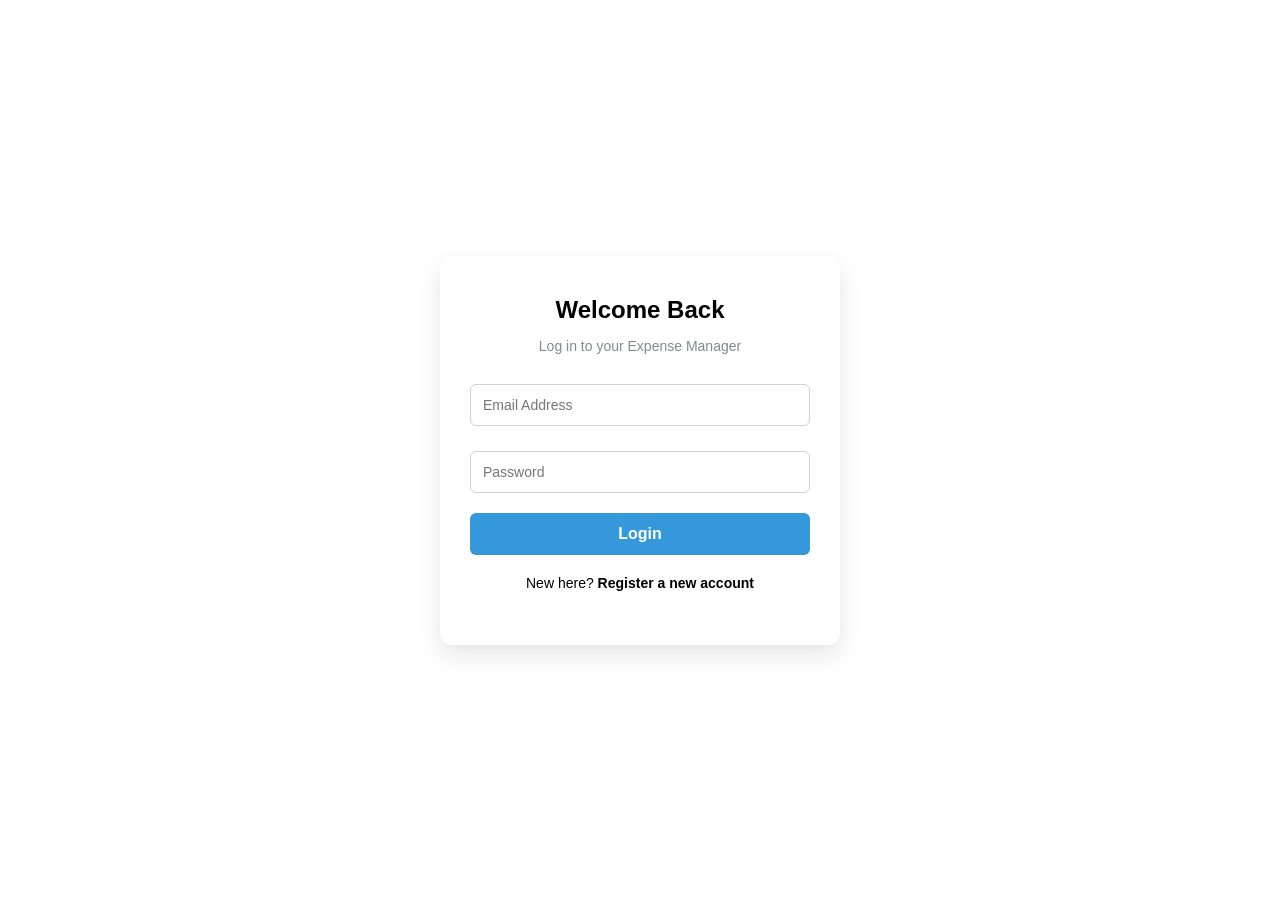
==== index.html @ cef09f74 "Add files via upload" ====
<!DOCTYPE html>
<html lang="en">
<head>
    <meta charset="UTF-8">
    <meta name="viewport" content="width=device-width, initial-scale=1.0">
    <title>Expense Manager - Login</title>
    <link rel="stylesheet" href="style.css">
</head>
<body class="auth-body">

    <div class="auth-container">
        
        <div id="login-panel" class="auth-box">
            <h2>Welcome Back</h2>
            <p class="subtitle">Log in to your Expense Manager</p>

            <div class="input-group">
                <input type="email" id="login-email" placeholder="Email Address" required>
            </div>
            <div class="input-group">
                <input type="password" id="login-password" placeholder="Password" required>
            </div>

            <button id="login-submit" class="login-btn">Login</button>

            <p class="toggle-text">
                New here? <span id="show-register" class="toggle-link">Register a new account</span>
            </p>
        </div>

        <div id="register-panel" class="auth-box" style="display: none;">
            <h2>Create Account</h2>
            <p class="subtitle">Start tracking your expenses today</p>

            <div class="input-group">
                <input type="text" id="reg-fullname" placeholder="Full Name" required>
            </div>
            <div class="input-group">
                <input type="email" id="reg-email" placeholder="Email (e.g., @gmail.com)" required>
            </div>
            <div class="input-group">
                <input type="password" id="reg-password" placeholder="Create Password" required>
            </div>

            <button id="register-submit" class="login-btn">Register</button>

            <p class="toggle-text">
                Already have an account? <span id="show-login" class="toggle-link">Login here</span>
            </p>
        </div>

    </div>

    <script src="auth.js"></script>
</body>
</html>
---- style.css ----
/* =========================================
   GLOBAL & LOGIN STYLES
   ========================================= */
body {
    font-family: 'Segoe UI', Tahoma, Geneva, Verdana, sans-serif;
    background-color: #f0f4f8;
    display: flex;
    justify-content: center;
    align-items: center;
    height: 100vh;
    margin: 0;
}

.login-box {
    background-color: white;
    padding: 40px;
    border-radius: 12px;
    box-shadow: 0 8px 20px rgba(0,0,0,0.1);
    width: 100%;
    max-width: 350px;
    text-align: center;
}

.login-box h2 {
    color: #2c3e50;
    margin-bottom: 25px;
    font-size: 24px;
}

.input-group {
    margin-bottom: 20px;
    text-align: left;
}

.input-group input {
    width: 100%;
    padding: 12px;
    margin-top: 5px;
    border: 1px solid #ccd1d9;
    border-radius: 6px;
    box-sizing: border-box;
    font-size: 14px;
}

.login-btn {
    width: 100%;
    padding: 12px;
    background-color: #3498db;
    color: white;
    border: none;
    border-radius: 6px;
    font-size: 16px;
    cursor: pointer;
    font-weight: bold;
    transition: background-color 0.3s ease;
}

.login-btn:hover {
    background-color: #2980b9;
}

.register-link {
    display: block;
    margin-top: 20px;
    color: #7f8c8d;
    text-decoration: none;
    font-size: 14px;
    transition: color 0.3s ease;
}

.register-link:hover {
    color: #3498db;
    text-decoration: underline;
}

/* =========================================
   DASHBOARD SPECIFIC STYLES
   ========================================= */
.dashboard-body {
    display: flex;
    justify-content: flex-start;
    align-items: stretch;
    height: 100vh;
    margin: 0;
    background-color: #f0f4f8;
    transition: background-color 0.3s ease; /* Smooth dark mode transition */
}

/* Sidebar Styling */
.sidebar {
    width: 250px;
    background-color: #2c3e50;
    color: white;
    padding-top: 20px;
    transition: background-color 0.3s ease;
}

.sidebar h2 {
    text-align: center;
    color: #3498db; 
    margin-bottom: 40px;
    letter-spacing: 1px;
}

.sidebar a {
    display: block;
    color: #ccd1d9;
    padding: 15px 25px;
    text-decoration: none;
    font-size: 16px;
    transition: background-color 0.3s ease;
}

.sidebar a:hover, .sidebar a.active {
    background-color: #34495e;
    color: white;
    border-left: 4px solid #3498db; 
}

.sidebar .logout {
    margin-top: 50px;
    color: #e74c3c; 
}

/* Main Content Area */
.main-content {
    flex: 1; 
    padding: 40px;
    overflow-y: auto; 
}

.main-content header h1 {
    margin-top: 0;
    color: #2c3e50;
    margin-bottom: 10px;
}

/* Budget Input Area */
.budget-input-area {
    margin-bottom: 40px;
    font-size: 18px;
    color: #2c3e50;
    font-weight: bold;
}

.budget-input-area input {
    padding: 10px;
    border: 1px solid #ccd1d9;
    border-radius: 6px;
    font-size: 16px;
    margin-left: 10px;
    width: 200px;
}

/* =========================================
   THE BALANCE BOX
   ========================================= */
.balance-wrapper {
    display: flex;
    justify-content: center;
    margin-bottom: 50px;
}

.balance-card {
    background-color: #2c3e50;
    padding: 30px;
    border-radius: 12px;
    box-shadow: 0 8px 20px rgba(0,0,0,0.15);
    width: 100%;
    max-width: 350px;
    text-align: center;
}

.balance-card h3 {
    margin: 0 0 10px 0;
    color: #ccd1d9;
    font-size: 16px;
    text-transform: uppercase;
}

.balance-card p {
    margin: 0;
    font-size: 36px;
    font-weight: bold;
    color: white;
    transition: color 0.5s ease; 
}

/* =========================================
   ENTER EXPENSE SECTION
   ========================================= */
.expense-section {
    display: flex;
    flex-direction: column;
    align-items: center; 
}

.expense-section h2 {
    color: #2c3e50;
    margin-bottom: 20px;
}

.expense-box {
    background-color: white;
    padding: 30px;
    border-radius: 12px;
    box-shadow: 0 4px 15px rgba(0,0,0,0.05);
    width: 100%;
    max-width: 400px;
    transition: background-color 0.3s ease;
}

/* =========================================
   EXPENSE HISTORY TABLE STYLES
   ========================================= */
.expense-history {
    display: flex;
    flex-direction: column;
    align-items: center;
    margin-top: 50px;
    margin-bottom: 50px;
    width: 100%; 
}

.expense-table {
    width: 90%; 
    max-width: 1200px; 
    border-collapse: collapse; 
    background-color: white;
    box-shadow: 0 8px 25px rgba(0,0,0,0.08); 
    border-radius: 16px; 
    overflow: hidden; 
    transition: background-color 0.3s ease;
}

.expense-table th, .expense-table td {
    padding: 18px 25px; 
    text-align: left;
    border-bottom: 1px solid #f0f4f8;
}

.expense-table th {
    background-color: #3498db; 
    color: white;
    font-weight: bold;
    font-size: 16px;
}

.expense-table tr:last-child td {
    border-bottom: none;
}

.expense-table tbody tr:hover {
    background-color: #f9fbfd;
}

/* Styling for the Notes column in the Transactions Popup */
.expense-table td:nth-child(4) {
    font-style: italic;
    color: #7f8c8d;
    max-width: 200px;
    white-space: nowrap;
    overflow: hidden;
    text-overflow: ellipsis;
}

/* =========================================
   MODALS (SETTINGS & TRANSACTIONS)
   ========================================= */
.modal-overlay {
    display: none; 
    position: fixed;
    top: 0;
    left: 0;
    width: 100%;
    height: 100%;
    background-color: rgba(0, 0, 0, 0.6); 
    justify-content: center;
    align-items: center;
    z-index: 1000; 
}

.modal-box {
    background-color: white;
    padding: 30px;
    border-radius: 12px;
    width: 100%;
    max-width: 400px;
    position: relative; 
    box-shadow: 0 10px 30px rgba(0,0,0,0.2);
    transition: background-color 0.3s ease;
}

.modal-box h2 {
    margin-top: 0;
    color: #2c3e50;
    border-bottom: 1px solid #f0f4f8;
    padding-bottom: 15px;
}

.setting-option {
    display: flex;
    justify-content: space-between;
    align-items: center;
    margin-top: 20px;
}

.setting-option p {
    color: #2c3e50;
    font-weight: bold;
    margin: 0;
}

.close-btn {
    position: absolute;
    top: 15px;
    right: 20px;
    font-size: 28px;
    color: #7f8c8d;
    cursor: pointer;
    transition: color 0.3s;
}

.close-btn:hover {
    color: #e74c3c; 
}

/* Table scroll wrapper for the transactions popup */
.transaction-table-wrapper {
    max-height: 400px;
    overflow-y: auto;
    margin-top: 20px;
    border-radius: 12px;
}

/* =========================================
   DARK MODE STYLES (THE MASTER OVERRIDE)
   ========================================= */

/* 1. Main Backgrounds */
body.dark-mode { background-color: #121212 !important; }
body.dark-mode .dashboard-body { background-color: #121212; }
body.dark-mode .sidebar { background-color: #1e1e24; }

/* 2. Text Colors */
body.dark-mode h1, 
body.dark-mode h2, 
body.dark-mode .budget-input-area,
body.dark-mode .setting-option p {
    color: #ffffff;
}

/* 3. White Boxes to Dark Grey */
body.dark-mode .expense-box, 
body.dark-mode .expense-table,
body.dark-mode .modal-box {
    background-color: #1e1e24;
    color: #e0e0e0;
    box-shadow: 0 8px 25px rgba(0,0,0,0.5);
}

body.dark-mode .modal-box h2 {
    border-bottom-color: #333;
}

/* 4. Input Fields */
body.dark-mode input {
    background-color: #2b2b36;
    color: white;
    border: 1px solid #444;
}

/* 5. Table Fixes */
body.dark-mode .expense-table th {
    background-color: #2b2b36;
    color: #3498db;
}

body.dark-mode .expense-table td {
    border-bottom: 1px solid #2b2b36;
}

body.dark-mode .expense-table tbody tr:hover {
    background-color: #2b2b36;
}

/* 6. Close Button Fixes */
body.dark-mode .close-btn {
    color: #e0e0e0;
}
body.dark-mode .close-btn:hover {
    color: #e74c3c;
}

.delete-btn {
    background-color: #e74c3c;
    color: white;
    border: none;
    padding: 6px 12px;
    border-radius: 4px;
    cursor: pointer;
    font-size: 12px;
    font-weight: bold;
    transition: background-color 0.2s ease;
}

.delete-btn:hover {
    background-color: #c0392b; /* Darker red on hover */
}

/* Dark mode adjustment for the delete button */
body.dark-mode .delete-btn {
    background-color: #ff5252;
}

body.dark-mode .delete-btn:hover {
    background-color: #d50000;
}
/* =========================================
   AI ADVISOR STYLES
   ========================================= */
.ai-card {
    background: linear-gradient(135deg, #2c3e50, #4ca1af);
    padding: 30px;
    border-radius: 12px;
    box-shadow: 0 8px 20px rgba(0,0,0,0.15);
    width: 100%;
    max-width: 350px;
    display: flex;
    flex-direction: column;
    justify-content: center;
}

.ai-card h3 {
    margin: 0 0 10px 0;
    color: #a8e6cf; /* A nice mint green for the AI header */
    font-size: 16px;
    text-transform: uppercase;
}

#ai-advice-text {
    margin: 0;
    font-size: 16px;
    color: white;
    line-height: 1.5;
    font-style: italic;
    transition: opacity 0.5s ease;
}

/* Dark Mode fix for the wrapper */
body.dark-mode .ai-card {
    background: linear-gradient(135deg, #1e1e24, #2b5876);
}
 body.dark-mode #chat-window { background: #2b2b36; border-color: #444; color: white; }
 /* =========================================
   AUTHENTICATION PAGE STYLES
========================================= */
.auth-body {
    display: flex;
    justify-content: center;
    align-items: center;
    height: 100vh;
    margin: 0;
    background-color: var(--bg-color);
}

.auth-container {
    width: 100%;
    max-width: 400px;
    padding: 20px;
}

.auth-box {
    background-color: var(--card-bg);
    padding: 40px 30px;
    border-radius: 12px;
    box-shadow: 0 10px 25px rgba(0, 0, 0, 0.1);
    text-align: center;
}

.auth-box h2 {
    margin-top: 0;
    margin-bottom: 5px;
    color: var(--text-color);
}

.subtitle {
    color: #7f8c8d;
    font-size: 14px;
    margin-bottom: 25px;
}

.toggle-text {
    margin-top: 20px;
    font-size: 14px;
    color: var(--text-color);
}

.toggle-link {
    color: var(--accent-color);
    font-weight: bold;
    cursor: pointer;
    text-decoration: none;
}

.toggle-link:hover {
    text-decoration: underline;
}
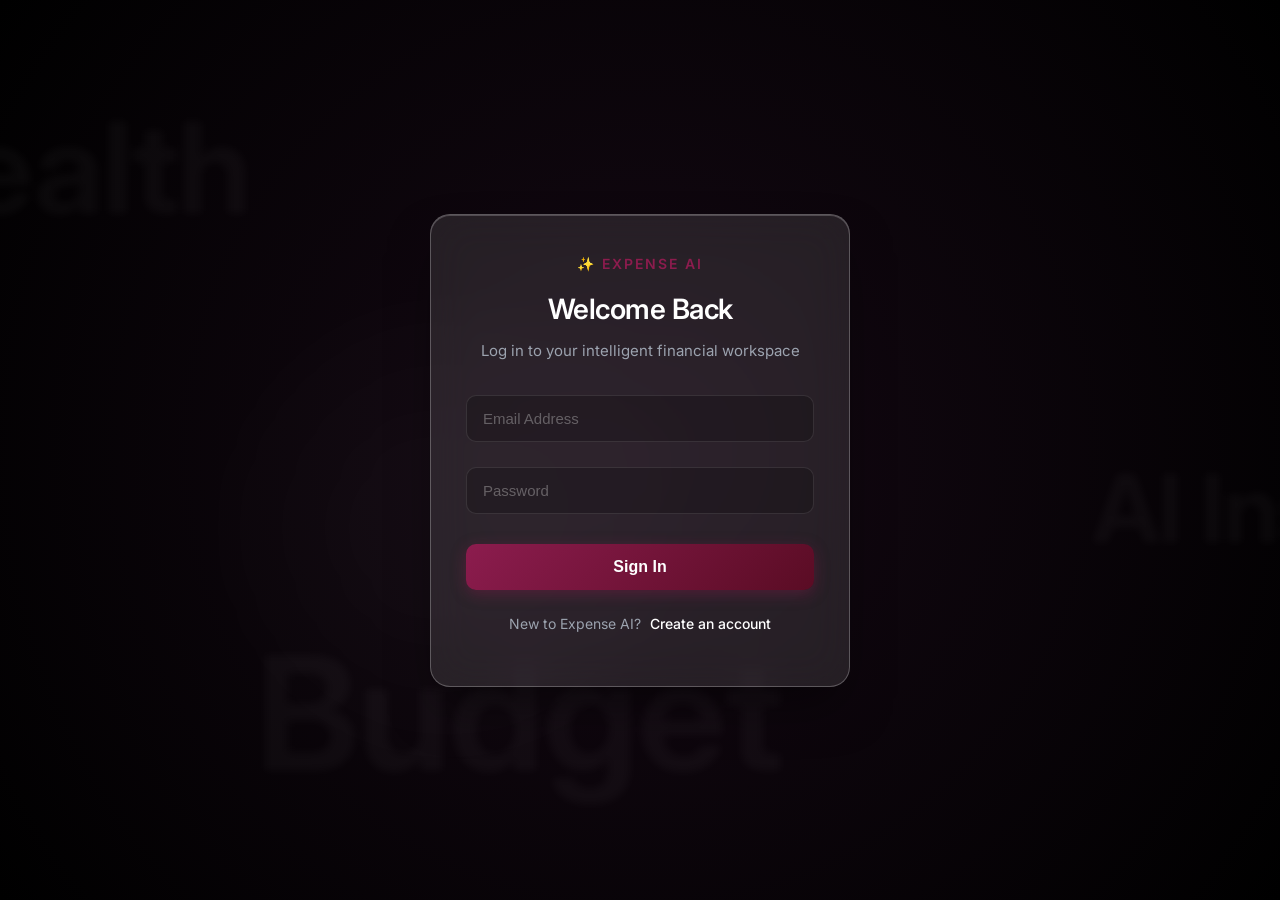
==== commit e83e3a57: "Add files via upload" ====
--- a/index.html
+++ b/index.html
@@ -3,16 +3,36 @@
 <head>
     <meta charset="UTF-8">
     <meta name="viewport" content="width=device-width, initial-scale=1.0">
-    <title>Expense Manager - Login</title>
+    <title>Expense Manager AI - Login</title>
+    
+    <!-- Premium Google Fonts: Inter -->
+    <link rel="preconnect" href="https://fonts.googleapis.com">
+    <link rel="preconnect" href="https://fonts.gstatic.com" crossorigin>
+    <link href="https://fonts.googleapis.com/css2?family=Inter:wght@300;400;500;600;700&display=swap" rel="stylesheet">
+    
     <link rel="stylesheet" href="style.css">
 </head>
 <body class="auth-body">
 
+    <!-- Apple Music Lyric Style Ambient Background -->
+    <div class="ambient-background">
+        <div class="ambient-orb orb-1"></div>
+        <div class="ambient-orb orb-2"></div>
+        <div class="ambient-orb orb-3"></div>
+        <div class="ambient-orb orb-4"></div>
+        <!-- Floating text particles -->
+        <div class="ambient-particle particle-1">Health</div>
+        <div class="ambient-particle particle-2">AI Insights</div>
+        <div class="ambient-particle particle-3">Budget</div>
+    </div>
+
+    <!-- Glassmorphism Container -->
     <div class="auth-container">
         
-        <div id="login-panel" class="auth-box">
+        <div id="login-panel" class="auth-box glass-panel">
+            <div class="auth-logo">✨ Expense AI</div>
             <h2>Welcome Back</h2>
-            <p class="subtitle">Log in to your Expense Manager</p>
+            <p class="subtitle">Log in to your intelligent financial workspace</p>
 
             <div class="input-group">
                 <input type="email" id="login-email" placeholder="Email Address" required>
@@ -21,16 +41,17 @@
                 <input type="password" id="login-password" placeholder="Password" required>
             </div>
 
-            <button id="login-submit" class="login-btn">Login</button>
+            <button id="login-submit" class="login-btn premium-btn">Sign In</button>
 
             <p class="toggle-text">
-                New here? <span id="show-register" class="toggle-link">Register a new account</span>
+                New to Expense AI? <span id="show-register" class="toggle-link">Create an account</span>
             </p>
         </div>
 
-        <div id="register-panel" class="auth-box" style="display: none;">
+        <div id="register-panel" class="auth-box glass-panel" style="display: none; opacity: 0; transform: translateY(20px);">
+            <div class="auth-logo">✨ Expense AI</div>
             <h2>Create Account</h2>
-            <p class="subtitle">Start tracking your expenses today</p>
+            <p class="subtitle">Start tracking your expenses intelligently</p>
 
             <div class="input-group">
                 <input type="text" id="reg-fullname" placeholder="Full Name" required>
@@ -42,10 +63,10 @@
                 <input type="password" id="reg-password" placeholder="Create Password" required>
             </div>
 
-            <button id="register-submit" class="login-btn">Register</button>
+            <button id="register-submit" class="login-btn premium-btn">Get Started</button>
 
             <p class="toggle-text">
-                Already have an account? <span id="show-login" class="toggle-link">Login here</span>
+                Already have an account? <span id="show-login" class="toggle-link">Sign In here</span>
             </p>
         </div>
 
--- a/style.css
+++ b/style.css
@@ -1,8 +1,21 @@
 /* =========================================
    GLOBAL & LOGIN STYLES
    ========================================= */
+:root {
+    --fintech-navy: #150914; /* Deep dark purple */
+    --fintech-teal: #8c1c4e; /* Dark pink/magenta */
+    --fintech-emerald: #5a0c24; /* Deep ruby red */
+    --fintech-gold: #380e2b; /* Deep plum */
+    
+    --glass-bg: rgba(255, 255, 255, 0.1);
+    --glass-border: rgba(255, 255, 255, 0.25);
+    --glass-shadow: 0 25px 50px -12px rgba(0, 0, 0, 0.5), inset 0 1px 0 rgba(255, 255, 255, 0.2);
+    --text-primary: #FFFFFF;
+    --text-secondary: #9CA3AF;
+}
+
 body {
-    font-family: 'Segoe UI', Tahoma, Geneva, Verdana, sans-serif;
+    font-family: 'Inter', -apple-system, BlinkMacSystemFont, 'Segoe UI', Roboto, Helvetica, Arial, sans-serif;
     background-color: #f0f4f8;
     display: flex;
     justify-content: center;
@@ -82,22 +95,24 @@
     align-items: stretch;
     height: 100vh;
     margin: 0;
-    background-color: #f0f4f8;
-    transition: background-color 0.3s ease; /* Smooth dark mode transition */
+    background-color: var(--fintech-navy);
+    position: relative;
+    overflow: hidden;
+    color: var(--text-primary);
 }
 
 /* Sidebar Styling */
 .sidebar {
     width: 250px;
-    background-color: #2c3e50;
-    color: white;
-    padding-top: 20px;
-    transition: background-color 0.3s ease;
+    z-index: 10;
+    margin: 20px;
+    display: flex;
+    flex-direction: column;
 }
 
 .sidebar h2 {
     text-align: center;
-    color: #3498db; 
+    color: var(--fintech-teal); 
     margin-bottom: 40px;
     letter-spacing: 1px;
 }
@@ -112,9 +127,9 @@
 }
 
 .sidebar a:hover, .sidebar a.active {
-    background-color: #34495e;
+    background-color: rgba(255,255,255,0.1);
     color: white;
-    border-left: 4px solid #3498db; 
+    border-radius: 8px;
 }
 
 .sidebar .logout {
@@ -125,27 +140,29 @@
 /* Main Content Area */
 .main-content {
     flex: 1; 
-    padding: 40px;
+    padding: 20px 40px;
     overflow-y: auto; 
+    z-index: 10;
 }
 
 .main-content header h1 {
     margin-top: 0;
-    color: #2c3e50;
+    color: var(--text-primary);
     margin-bottom: 10px;
 }
 
-/* Budget Input Area */
 .budget-input-area {
     margin-bottom: 40px;
     font-size: 18px;
-    color: #2c3e50;
+    color: var(--text-secondary);
     font-weight: bold;
 }
 
 .budget-input-area input {
     padding: 10px;
-    border: 1px solid #ccd1d9;
+    border: 1px solid rgba(255,255,255,0.1);
+    background: rgba(0,0,0,0.2);
+    color: white;
     border-radius: 6px;
     font-size: 16px;
     margin-left: 10px;
@@ -162,13 +179,10 @@
 }
 
 .balance-card {
-    background-color: #2c3e50;
-    padding: 30px;
-    border-radius: 12px;
-    box-shadow: 0 8px 20px rgba(0,0,0,0.15);
     width: 100%;
     max-width: 350px;
     text-align: center;
+    padding: 30px;
 }
 
 .balance-card h3 {
@@ -196,18 +210,14 @@
 }
 
 .expense-section h2 {
-    color: #2c3e50;
+    color: var(--text-primary);
     margin-bottom: 20px;
 }
 
 .expense-box {
-    background-color: white;
+    width: 100%;
+    max-width: 400px;
     padding: 30px;
-    border-radius: 12px;
-    box-shadow: 0 4px 15px rgba(0,0,0,0.05);
-    width: 100%;
-    max-width: 400px;
-    transition: background-color 0.3s ease;
 }
 
 /* =========================================
@@ -226,24 +236,23 @@
     width: 90%; 
     max-width: 1200px; 
     border-collapse: collapse; 
-    background-color: white;
-    box-shadow: 0 8px 25px rgba(0,0,0,0.08); 
-    border-radius: 16px; 
     overflow: hidden; 
-    transition: background-color 0.3s ease;
+    padding: 0;
 }
 
 .expense-table th, .expense-table td {
     padding: 18px 25px; 
     text-align: left;
-    border-bottom: 1px solid #f0f4f8;
+    border-bottom: 1px solid rgba(255,255,255,0.05);
+    color: var(--text-primary);
 }
 
 .expense-table th {
-    background-color: #3498db; 
-    color: white;
+    background-color: rgba(0,0,0,0.2); 
+    color: #ffffff;
     font-weight: bold;
     font-size: 16px;
+    text-shadow: 0 0 10px rgba(255, 255, 255, 0.3);
 }
 
 .expense-table tr:last-child td {
@@ -251,7 +260,7 @@
 }
 
 .expense-table tbody tr:hover {
-    background-color: #f9fbfd;
+    background-color: rgba(255,255,255,0.05);
 }
 
 /* Styling for the Notes column in the Transactions Popup */
@@ -281,20 +290,15 @@
 }
 
 .modal-box {
-    background-color: white;
-    padding: 30px;
-    border-radius: 12px;
     width: 100%;
     max-width: 400px;
     position: relative; 
-    box-shadow: 0 10px 30px rgba(0,0,0,0.2);
-    transition: background-color 0.3s ease;
 }
 
 .modal-box h2 {
     margin-top: 0;
-    color: #2c3e50;
-    border-bottom: 1px solid #f0f4f8;
+    color: var(--text-primary);
+    border-bottom: 1px solid rgba(255,255,255,0.1);
     padding-bottom: 15px;
 }
 
@@ -306,7 +310,7 @@
 }
 
 .setting-option p {
-    color: #2c3e50;
+    color: var(--text-primary);
     font-weight: bold;
     margin: 0;
 }
@@ -337,60 +341,7 @@
    DARK MODE STYLES (THE MASTER OVERRIDE)
    ========================================= */
 
-/* 1. Main Backgrounds */
-body.dark-mode { background-color: #121212 !important; }
-body.dark-mode .dashboard-body { background-color: #121212; }
-body.dark-mode .sidebar { background-color: #1e1e24; }
-
-/* 2. Text Colors */
-body.dark-mode h1, 
-body.dark-mode h2, 
-body.dark-mode .budget-input-area,
-body.dark-mode .setting-option p {
-    color: #ffffff;
-}
-
-/* 3. White Boxes to Dark Grey */
-body.dark-mode .expense-box, 
-body.dark-mode .expense-table,
-body.dark-mode .modal-box {
-    background-color: #1e1e24;
-    color: #e0e0e0;
-    box-shadow: 0 8px 25px rgba(0,0,0,0.5);
-}
-
-body.dark-mode .modal-box h2 {
-    border-bottom-color: #333;
-}
-
-/* 4. Input Fields */
-body.dark-mode input {
-    background-color: #2b2b36;
-    color: white;
-    border: 1px solid #444;
-}
-
-/* 5. Table Fixes */
-body.dark-mode .expense-table th {
-    background-color: #2b2b36;
-    color: #3498db;
-}
-
-body.dark-mode .expense-table td {
-    border-bottom: 1px solid #2b2b36;
-}
-
-body.dark-mode .expense-table tbody tr:hover {
-    background-color: #2b2b36;
-}
-
-/* 6. Close Button Fixes */
-body.dark-mode .close-btn {
-    color: #e0e0e0;
-}
-body.dark-mode .close-btn:hover {
-    color: #e74c3c;
-}
+
 
 .delete-btn {
     background-color: #e74c3c;
@@ -408,27 +359,17 @@
     background-color: #c0392b; /* Darker red on hover */
 }
 
-/* Dark mode adjustment for the delete button */
-body.dark-mode .delete-btn {
-    background-color: #ff5252;
-}
-
-body.dark-mode .delete-btn:hover {
-    background-color: #d50000;
-}
+
 /* =========================================
    AI ADVISOR STYLES
    ========================================= */
 .ai-card {
-    background: linear-gradient(135deg, #2c3e50, #4ca1af);
-    padding: 30px;
-    border-radius: 12px;
-    box-shadow: 0 8px 20px rgba(0,0,0,0.15);
     width: 100%;
     max-width: 350px;
     display: flex;
     flex-direction: column;
     justify-content: center;
+    padding: 30px;
 }
 
 .ai-card h3 {
@@ -447,62 +388,293 @@
     transition: opacity 0.5s ease;
 }
 
-/* Dark Mode fix for the wrapper */
-body.dark-mode .ai-card {
-    background: linear-gradient(135deg, #1e1e24, #2b5876);
-}
- body.dark-mode #chat-window { background: #2b2b36; border-color: #444; color: white; }
+
  /* =========================================
-   AUTHENTICATION PAGE STYLES
+   PREMIUM FINTECH LOGIN STYLES (APPLE MUSIC INSPIRED)
 ========================================= */
+
 .auth-body {
     display: flex;
     justify-content: center;
     align-items: center;
     height: 100vh;
     margin: 0;
-    background-color: var(--bg-color);
-}
-
+    background-color: var(--fintech-navy);
+    overflow: hidden; /* Prevent scrolling from ambient particles */
+    position: relative;
+    font-family: 'Inter', -apple-system, BlinkMacSystemFont, sans-serif;
+    color: var(--text-primary);
+}
+
+/* Apple Music Style Ambient Background */
+.ambient-background {
+    position: fixed;
+    top: 0; left: 0; right: 0; bottom: 0;
+    z-index: 0;
+    overflow: hidden;
+    background: radial-gradient(circle at center, var(--fintech-navy) 0%, #000000 100%);
+    will-change: transform;
+    pointer-events: none;
+}
+
+.ambient-orb {
+    position: absolute;
+    border-radius: 50%;
+    filter: blur(80px);
+    opacity: 0.6;
+    animation: float 20s infinite ease-in-out alternate;
+    will-change: transform;
+    transform: translateZ(0);
+}
+
+.orb-1 { width: 60vw; height: 60vw; top: -20%; left: -10%; animation: float 25s infinite ease-in-out alternate, colorCycle1 20s infinite alternate; }
+.orb-2 { width: 50vw; height: 50vw; bottom: -10%; right: -10%; animation: float 30s infinite ease-in-out alternate, colorCycle2 25s infinite alternate; animation-delay: -5s; }
+.orb-3 { width: 40vw; height: 40vw; top: 30%; right: 20%; animation: float 22s infinite ease-in-out alternate, colorCycle3 30s infinite alternate; animation-delay: -10s; }
+.orb-4 { width: 30vw; height: 30vw; background: rgba(255,255,255,0.05); bottom: 20%; left: 20%; animation-duration: 28s; filter: blur(100px); }
+
+@keyframes colorCycle1 { 0% { background: #d32f2f; } 33% { background: #fbc02d; } 66% { background: #f57c00; } 100% { background: #d32f2f; } }
+@keyframes colorCycle2 { 0% { background: #fbc02d; } 33% { background: #d32f2f; } 66% { background: #c2185b; } 100% { background: #fbc02d; } }
+@keyframes colorCycle3 { 0% { background: #c2185b; } 33% { background: #f57c00; } 66% { background: #7b1fa2; } 100% { background: #c2185b; } }
+
+.ambient-particle {
+    position: absolute;
+    color: rgba(255,255,255,0.03);
+    font-size: 8rem;
+    font-weight: 700;
+    letter-spacing: -2px;
+    white-space: nowrap;
+    animation: drift 40s infinite linear;
+    z-index: 1;
+    pointer-events: none;
+    filter: blur(4px);
+}
+
+.particle-1 { top: 10%; left: -10%; animation-duration: 60s; }
+.particle-2 { top: 50%; right: -20%; animation-direction: reverse; animation-duration: 70s; font-size: 6rem; }
+.particle-3 { bottom: 10%; left: 20%; animation-duration: 80s; font-size: 10rem; }
+
+@keyframes float {
+    0% { transform: translate(0, 0) scale(1); }
+    33% { transform: translate(30px, -50px) scale(1.1); }
+    66% { transform: translate(-20px, 20px) scale(0.9); }
+    100% { transform: translate(0, 0) scale(1); }
+}
+
+@keyframes drift {
+    0% { transform: translateX(0); }
+    100% { transform: translateX(100vw); }
+}
+
+/* Glassmorphism Container */
 .auth-container {
     width: 100%;
-    max-width: 400px;
+    max-width: 420px;
     padding: 20px;
-}
-
-.auth-box {
-    background-color: var(--card-bg);
-    padding: 40px 30px;
-    border-radius: 12px;
-    box-shadow: 0 10px 25px rgba(0, 0, 0, 0.1);
+    position: relative;
+    z-index: 10; /* Above ambient background */
+}
+
+.glass-panel {
+    background: var(--glass-bg);
+    backdrop-filter: blur(20px);
+    -webkit-backdrop-filter: blur(20px);
+    border: 1px solid var(--glass-border);
+    border-radius: 20px;
+    padding: 40px 35px;
+    box-shadow: var(--glass-shadow);
     text-align: center;
-}
-
-.auth-box h2 {
+    will-change: transform;
+    transform: translateZ(0);
+}
+
+.auth-logo {
+    font-size: 14px;
+    font-weight: 600;
+    text-transform: uppercase;
+    letter-spacing: 2px;
+    color: var(--fintech-teal);
+    margin-bottom: 20px;
+}
+
+.glass-panel h2 {
     margin-top: 0;
-    margin-bottom: 5px;
-    color: var(--text-color);
-}
-
-.subtitle {
-    color: #7f8c8d;
+    margin-bottom: 8px;
+    color: var(--text-primary);
+    font-size: 28px;
+    font-weight: 600;
+    letter-spacing: -0.5px;
+}
+
+.glass-panel .subtitle {
+    color: var(--text-secondary);
+    font-size: 15px;
+    margin-bottom: 30px;
+    font-weight: 400;
+}
+
+/* Premium Inputs */
+.glass-panel .input-group input {
+    width: 100%;
+    padding: 14px 16px;
+    background: rgba(0, 0, 0, 0.2);
+    border: 1px solid rgba(255, 255, 255, 0.1);
+    border-radius: 10px;
+    color: var(--text-primary);
+    font-size: 15px;
+    transition: all 0.3s ease;
+    box-sizing: border-box;
+}
+
+.glass-panel .input-group input::placeholder {
+    color: rgba(255, 255, 255, 0.3);
+}
+
+.glass-panel .input-group input:focus {
+    outline: none;
+    border-color: var(--fintech-teal);
+    background: rgba(0, 0, 0, 0.4);
+    box-shadow: 0 0 0 4px rgba(140, 28, 78, 0.15);
+}
+
+/* Premium Button */
+.premium-btn {
+    width: 100%;
+    padding: 14px;
+    background: linear-gradient(135deg, var(--fintech-teal), var(--fintech-emerald));
+    color: white;
+    border: none;
+    border-radius: 10px;
+    font-size: 16px;
+    font-weight: 600;
+    cursor: pointer;
+    box-shadow: 0 4px 15px rgba(140, 28, 78, 0.4);
+    transition: all 0.3s ease;
+    margin-top: 10px;
+}
+
+.premium-btn:hover {
+    transform: translateY(-2px);
+    box-shadow: 0 8px 25px rgba(140, 28, 78, 0.6);
+    filter: brightness(1.1);
+}
+
+.premium-btn:active {
+    transform: translateY(1px);
+}
+
+.toggle-text {
+    margin-top: 25px;
     font-size: 14px;
-    margin-bottom: 25px;
-}
-
-.toggle-text {
-    margin-top: 20px;
-    font-size: 14px;
-    color: var(--text-color);
+    color: var(--text-secondary);
 }
 
 .toggle-link {
-    color: var(--accent-color);
-    font-weight: bold;
+    color: var(--text-primary);
+    font-weight: 500;
     cursor: pointer;
     text-decoration: none;
+    transition: color 0.3s ease;
+    margin-left: 5px;
 }
 
 .toggle-link:hover {
-    text-decoration: underline;
+    color: var(--fintech-teal);
+}
+
+/* =========================================
+   MOBILE RESPONSIVENESS
+   ========================================= */
+
+.mobile-navbar {
+    display: none;
+}
+
+.mobile-only-btn {
+    display: none;
+}
+
+@media (max-width: 768px) {
+    .dashboard-body {
+        flex-direction: column;
+    }
+    
+    .mobile-navbar {
+        display: flex;
+        justify-content: space-between;
+        align-items: center;
+        padding: 15px 20px;
+        position: sticky;
+        top: 0;
+        z-index: 1000;
+        margin-bottom: 20px;
+        border-radius: 0 0 20px 20px;
+    }
+
+    .mobile-logo {
+        font-weight: bold;
+        font-size: 1.2rem;
+        color: var(--text-primary);
+    }
+
+    .hamburger-btn {
+        background: none;
+        border: none;
+        color: var(--text-primary);
+        font-size: 1.8rem;
+        cursor: pointer;
+        padding: 0;
+    }
+
+    /* Sidebar Mobile Overrides */
+    .sidebar {
+        position: fixed;
+        top: 0;
+        right: -100%;
+        width: 250px;
+        height: 100vh;
+        z-index: 1001;
+        transition: right 0.3s ease;
+        margin: 0;
+        border-radius: 20px 0 0 20px;
+    }
+
+    .sidebar.show-sidebar {
+        right: 0;
+    }
+
+    /* Hide AI Advisor on mobile */
+    .ai-card {
+        display: none !important;
+    }
+
+    /* Adjust Main Content & Tables */
+    .main-content {
+        padding: 10px;
+    }
+
+    .expense-history, .expense-table {
+        width: 100%;
+        overflow-x: auto;
+    }
+    
+    .expense-table th, .expense-table td {
+        padding: 10px;
+        font-size: 14px;
+    }
+
+    .balance-card {
+        max-width: 100%;
+    }
+
+    .mobile-only-btn {
+        display: block;
+        position: fixed;
+        bottom: 20px;
+        left: 50%;
+        transform: translateX(-50%);
+        width: 90%;
+        max-width: 350px;
+        z-index: 999;
+        box-shadow: 0 10px 30px rgba(0,0,0,0.5);
+    }
 }
